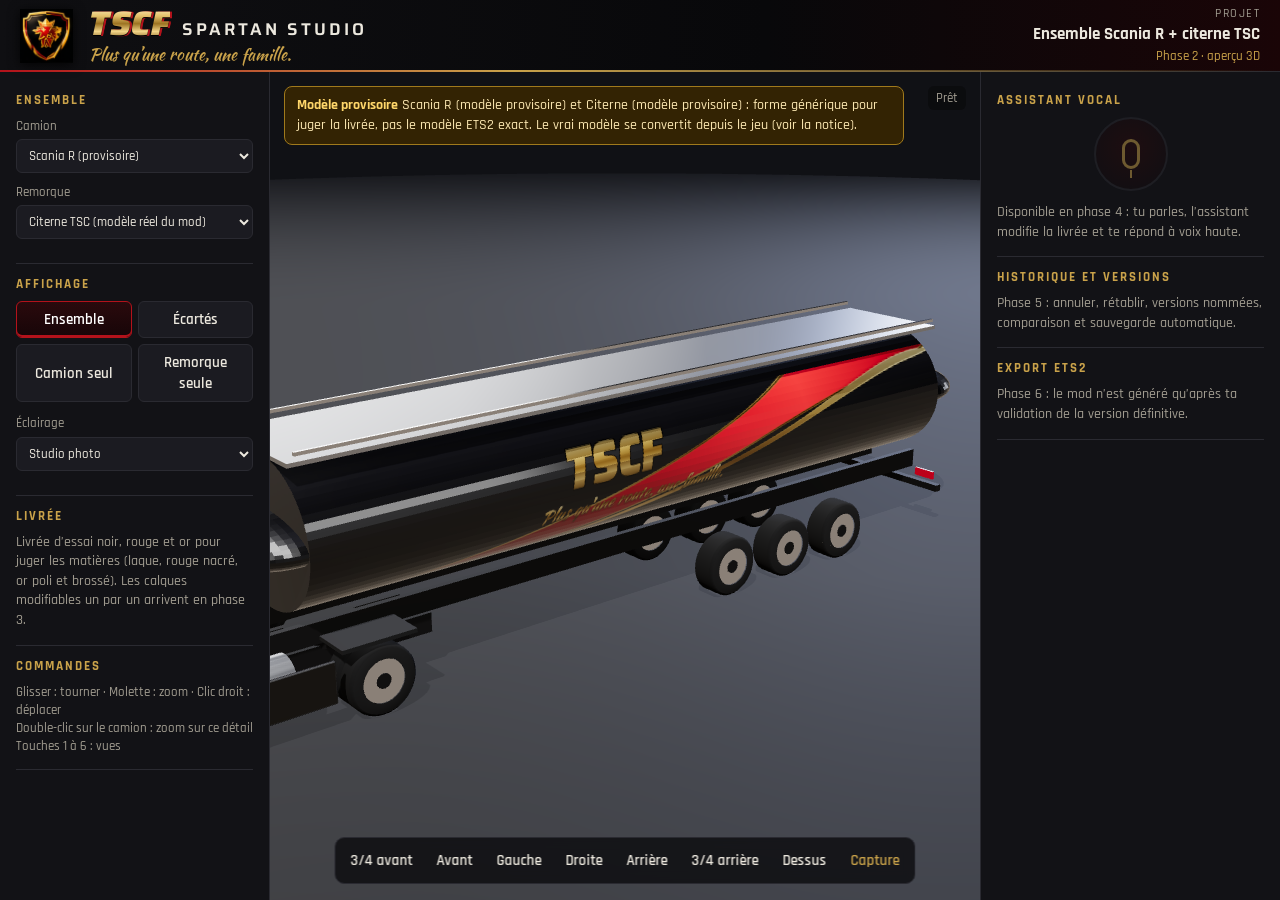
==== studio/index.html @ 1924dfe0 "TSCF Spartan Studio, phases 1 et 2 : audit, architecture, atelier 3D camion + citerne réelle, vues, " ====
<!doctype html>
<html lang="fr">
<head>
<meta charset="utf-8">
<meta name="viewport" content="width=device-width, initial-scale=1">
<title>TSCF Spartan Studio</title>
<link rel="stylesheet" href="css/studio.css">
<script type="importmap">
{ "imports": { "three": "./vendor/three/three.module.min.js", "three/addons/": "./vendor/three/addons/" } }
</script>
</head>
<body>
<header class="entete">
  <img class="embleme" src="css/embleme.png" alt="">
  <div class="marque">
    <div class="logo"><span class="tscf">TSCF</span><span class="studio">Spartan Studio</span></div>
    <div class="devise">Plus qu’une route, une famille.</div>
  </div>
  <div class="projet">
    <span class="etiquette">Projet</span>
    <b id="nomProjet">Ensemble Scania R + citerne TSC</b>
    <span class="phase">Phase 2 · aperçu 3D</span>
  </div>
</header>

<main class="atelier">
  <aside class="panneau gauche">
    <section>
      <h2>Ensemble</h2>
      <label>Camion<select id="choixCamion"></select></label>
      <label>Remorque<select id="choixRemorque"></select></label>
    </section>
    <section>
      <h2>Affichage</h2>
      <div class="boutons4">
        <button data-mode="ensemble" class="on">Ensemble</button>
        <button data-mode="ecartes">Écartés</button>
        <button data-mode="camion">Camion seul</button>
        <button data-mode="remorque">Remorque seule</button>
      </div>
      <label>Éclairage<select id="choixEclairage"></select></label>
    </section>
    <section>
      <h2>Livrée</h2>
      <p class="note">Livrée d’essai noir, rouge et or pour juger les matières (laque, rouge nacré, or poli et brossé). Les calques modifiables un par un arrivent en phase 3.</p>
    </section>
    <section class="aide">
      <h2>Commandes</h2>
      <p>Glisser : tourner · Molette : zoom · Clic droit : déplacer<br>Double-clic sur le camion : zoom sur ce détail<br>Touches 1 à 6 : vues</p>
    </section>
  </aside>

  <section class="centre">
    <div id="vue3d" class="vue3d"></div>
    <nav class="vues">
      <button data-vue="trois_quarts">3/4 avant</button>
      <button data-vue="avant">Avant</button>
      <button data-vue="gauche">Gauche</button>
      <button data-vue="droite">Droite</button>
      <button data-vue="arriere">Arrière</button>
      <button data-vue="trois_quarts_arriere">3/4 arrière</button>
      <button data-vue="dessus">Dessus</button>
      <button id="capture" title="Enregistrer une image de la vue">Capture</button>
    </nav>
    <div id="limite" class="limite" hidden></div>
    <div id="statut" class="statut">Chargement…</div>
  </section>

  <aside class="panneau droite">
    <section class="assistant">
      <h2>Assistant vocal</h2>
      <div class="micro" aria-disabled="true"><span></span></div>
      <p class="note">Disponible en phase 4 : tu parles, l’assistant modifie la livrée et te répond à voix haute.</p>
    </section>
    <section>
      <h2>Historique et versions</h2>
      <p class="note">Phase 5 : annuler, rétablir, versions nommées, comparaison et sauvegarde automatique.</p>
    </section>
    <section>
      <h2>Export ETS2</h2>
      <p class="note">Phase 6 : le mod n’est généré qu’après ta validation de la version définitive.</p>
    </section>
  </aside>
</main>
<script type="module" src="js/main.js"></script>
</body>
</html>
---- studio/css/studio.css ----
@font-face { font-family: "Saira"; font-style: italic; font-weight: 900; src: url(../vendor/polices/saira-latin-900-italic.woff2) format("woff2"); }
@font-face { font-family: "Saira"; font-weight: 600; src: url(../vendor/polices/saira-latin-600-normal.woff2) format("woff2"); }
@font-face { font-family: "Rajdhani"; font-weight: 500; src: url(../vendor/polices/rajdhani-latin-500-normal.woff2) format("woff2"); }
@font-face { font-family: "Rajdhani"; font-weight: 600; src: url(../vendor/polices/rajdhani-latin-600-normal.woff2) format("woff2"); }
@font-face { font-family: "Rajdhani"; font-weight: 700; src: url(../vendor/polices/rajdhani-latin-700-normal.woff2) format("woff2"); }
@font-face { font-family: "Kaushan Script"; src: url(../vendor/polices/kaushan-script-latin-400-normal.woff2) format("woff2"); }

:root {
  --noir: #0a0a0c; --noir2: #121216; --noir3: #1b1b21; --trait: #2a2a31;
  --rouge: #b3121b; --rouge-vif: #e0232d;
  --or: #c9a24a; --or-clair: #f1d488; --or-fonce: #8a6418;
  --texte: #ece8de; --texte2: #a19c90;
  --or-degrade: linear-gradient(180deg, #fff3c4 0%, #e3c06a 30%, #9c7322 52%, #f1d488 75%, #7d5a17 100%);
}
* { box-sizing: border-box; }
html, body { height: 100%; margin: 0; }
body { background: var(--noir); color: var(--texte); font: 500 15px/1.4 "Rajdhani", "Segoe UI", sans-serif; overflow: hidden; }
button, select { font: inherit; }

.entete { height: 72px; display: flex; align-items: center; gap: 16px; padding: 0 20px; border-bottom: 1px solid var(--trait);
  background: linear-gradient(90deg, #0f0f12, #08080a 60%, #1a0507); position: relative; }
.entete::after { content: ""; position: absolute; left: 0; right: 0; bottom: -1px; height: 2px; background: linear-gradient(90deg, var(--rouge), var(--or) 40%, transparent); }
.embleme { height: 54px; filter: drop-shadow(0 2px 6px rgba(0,0,0,.8)); }
.marque { display: flex; flex-direction: column; }
.logo { display: flex; align-items: baseline; gap: 12px; }
.tscf { font: italic 900 34px/1 "Saira", sans-serif; letter-spacing: .5px; background: var(--or-degrade); -webkit-background-clip: text; background-clip: text; color: transparent;
  filter: drop-shadow(0 1px 0 #000) drop-shadow(2px 0 0 var(--rouge)); }
.studio { font: 600 17px/1 "Saira", sans-serif; letter-spacing: 3px; text-transform: uppercase; color: var(--texte); }
.devise { font: 17px/1.2 "Kaushan Script", cursive; color: var(--or); margin-top: 4px; }
.projet { margin-left: auto; text-align: right; display: flex; flex-direction: column; }
.projet .etiquette { font-size: 12px; color: var(--texte2); text-transform: uppercase; letter-spacing: 1.5px; }
.projet b { font-weight: 700; font-size: 17px; }
.phase { font-size: 13px; color: var(--or); }

.atelier { display: grid; grid-template-columns: 270px 1fr 300px; height: calc(100% - 72px); }
.panneau { background: var(--noir2); overflow-y: auto; padding: 8px 16px 20px; }
.panneau.gauche { border-right: 1px solid var(--trait); }
.panneau.droite { border-left: 1px solid var(--trait); }
.panneau section { padding: 14px 0; border-bottom: 1px solid var(--trait); }
.panneau h2 { margin: 0 0 10px; font: 700 13px/1 "Rajdhani", sans-serif; letter-spacing: 2px; text-transform: uppercase; color: var(--or); }
label { display: flex; flex-direction: column; gap: 4px; font-size: 13px; color: var(--texte2); margin-bottom: 10px; }
select { background: var(--noir3); color: var(--texte); border: 1px solid var(--trait); border-radius: 6px; padding: 7px 8px; }
select:focus, button:focus-visible { outline: 2px solid var(--or); outline-offset: 1px; }
.boutons4 { display: grid; grid-template-columns: 1fr 1fr; gap: 6px; margin-bottom: 12px; }
button { background: var(--noir3); color: var(--texte); border: 1px solid var(--trait); border-radius: 6px; padding: 7px 10px; cursor: pointer; font-weight: 600; }
button:hover { border-color: var(--or-fonce); }
button.on { background: linear-gradient(180deg, #2a0a0d, #170508); border-color: var(--rouge); color: #fff; box-shadow: inset 0 -2px 0 var(--rouge); }
.note { margin: 0; color: var(--texte2); font-size: 14px; }
.aide p { margin: 0; color: var(--texte2); font-size: 13px; }

.centre { position: relative; min-width: 0; }
.vue3d { position: absolute; inset: 0; }
.vue3d canvas { display: block; width: 100%; height: 100%; cursor: grab; }
.vue3d canvas:active { cursor: grabbing; }
.vues { position: absolute; left: 50%; bottom: 16px; transform: translateX(-50%); display: flex; gap: 4px; padding: 5px; border-radius: 10px;
  background: rgba(10,10,12,.78); border: 1px solid var(--trait); backdrop-filter: blur(6px); flex-wrap: nowrap; justify-content: center; max-width: calc(100% - 32px); }
.vues button { background: transparent; border-color: transparent; padding: 6px 9px; white-space: nowrap; }
.vues button:hover { background: var(--noir3); border-color: var(--trait); }
#capture { color: var(--or); }
.limite { position: absolute; top: 14px; left: 14px; right: 14px; max-width: 620px; padding: 9px 12px; border-radius: 8px; font-size: 14px;
  background: rgba(60,40,0,.82); border: 1px solid #a07a1c; color: #fbe7b0; }
.limite b { color: #ffd76a; }
.statut { position: absolute; right: 14px; top: 14px; font-size: 13px; color: var(--texte2); background: rgba(10,10,12,.7); padding: 3px 8px; border-radius: 6px; }
.statut.alerte { color: #ffb4b4; }

.micro { width: 74px; height: 74px; margin: 6px auto 12px; border-radius: 50%; border: 2px solid var(--trait); display: grid; place-items: center; opacity: .5;
  background: radial-gradient(circle at 50% 40%, #2a0a0d, #0d0d10); }
.micro span { width: 18px; height: 30px; border-radius: 9px; border: 3px solid var(--or); position: relative; }
.micro span::after { content: ""; position: absolute; left: 50%; bottom: -12px; width: 2px; height: 8px; background: var(--or); transform: translateX(-50%); }

@media (max-width: 1100px) {
  .atelier { grid-template-columns: 230px 1fr; }
  .panneau.droite { display: none; }
}
@media (max-width: 760px) {
  body { overflow: auto; }
  .atelier { grid-template-columns: 1fr; grid-template-rows: 60vh auto; height: auto; }
  .centre { order: -1; height: 60vh; }
  .projet { display: none; }
}
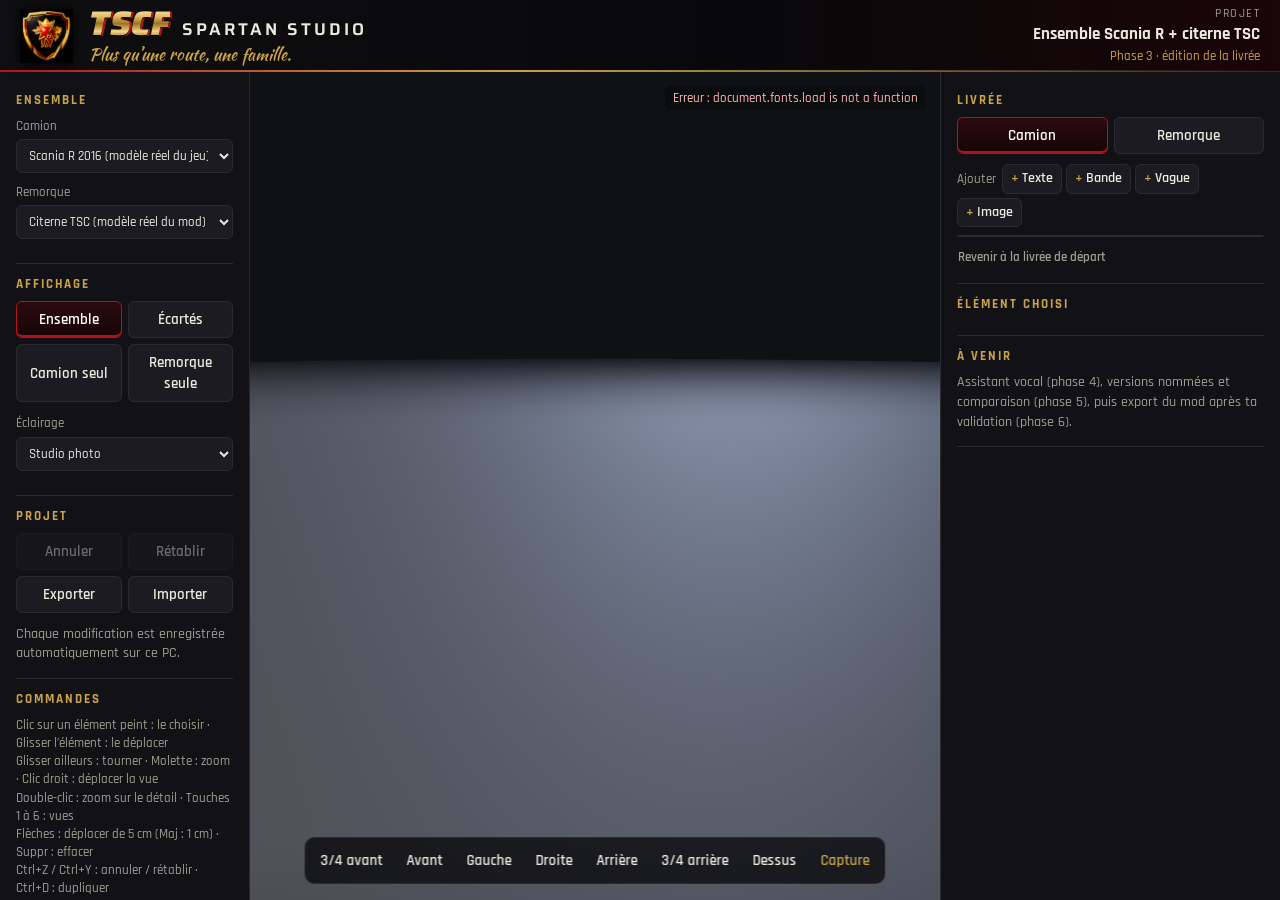
==== commit 42b12c2c: "Spartan Studio phase 3 : édition de la livrée (calques, propriétés, clic et glisser sur le véhicule," ====
--- a/studio/index.html
+++ b/studio/index.html
@@ -19,7 +19,7 @@
   <div class="projet">
     <span class="etiquette">Projet</span>
     <b id="nomProjet">Ensemble Scania R + citerne TSC</b>
-    <span class="phase">Phase 2 · aperçu 3D</span>
+    <span class="phase">Phase 3 · édition de la livrée</span>
   </div>
 </header>
 
@@ -41,12 +41,19 @@
       <label>Éclairage<select id="choixEclairage"></select></label>
     </section>
     <section>
-      <h2>Livrée</h2>
-      <p class="note">Livrée d’essai noir, rouge et or pour juger les matières (laque, rouge nacré, or poli et brossé). Les calques modifiables un par un arrivent en phase 3.</p>
+      <h2>Projet</h2>
+      <div class="boutons4">
+        <button id="annuler" title="Ctrl+Z" disabled>Annuler</button>
+        <button id="refaire" title="Ctrl+Y" disabled>Rétablir</button>
+        <button id="exporter" title="Enregistrer le projet dans un fichier">Exporter</button>
+        <button id="importer" title="Ouvrir un projet enregistré">Importer</button>
+      </div>
+      <input id="fichierProjet" type="file" accept=".json,application/json" hidden>
+      <p class="note">Chaque modification est enregistrée automatiquement sur ce PC.</p>
     </section>
     <section class="aide">
       <h2>Commandes</h2>
-      <p>Glisser : tourner · Molette : zoom · Clic droit : déplacer<br>Double-clic sur le camion : zoom sur ce détail<br>Touches 1 à 6 : vues</p>
+      <p>Clic sur un élément peint : le choisir · Glisser l’élément : le déplacer<br>Glisser ailleurs : tourner · Molette : zoom · Clic droit : déplacer la vue<br>Double-clic : zoom sur le détail · Touches 1 à 6 : vues<br>Flèches : déplacer de 5 cm (Maj : 1 cm) · Suppr : effacer<br>Ctrl+Z / Ctrl+Y : annuler / rétablir · Ctrl+D : dupliquer</p>
     </section>
   </aside>
 
@@ -67,18 +74,29 @@
   </section>
 
   <aside class="panneau droite">
-    <section class="assistant">
-      <h2>Assistant vocal</h2>
-      <div class="micro" aria-disabled="true"><span></span></div>
-      <p class="note">Disponible en phase 4 : tu parles, l’assistant modifie la livrée et te répond à voix haute.</p>
+    <section class="livree">
+      <h2>Livrée</h2>
+      <div class="onglets">
+        <button data-cible="camion" class="on">Camion</button>
+        <button data-cible="remorque">Remorque</button>
+      </div>
+      <div class="ajouts">
+        <span>Ajouter</span>
+        <button data-ajout="texte" title="Ajouter un texte">Texte</button>
+        <button data-ajout="bande" title="Ajouter une bande droite ou inclinée">Bande</button>
+        <button data-ajout="vague" title="Ajouter une vague">Vague</button>
+        <button data-ajout="image" title="Ajouter une image (lion, logo…)">Image</button>
+      </div>
+      <ul id="calques" class="calques"></ul>
+      <button id="repartir" class="discret">Revenir à la livrée de départ</button>
     </section>
     <section>
-      <h2>Historique et versions</h2>
-      <p class="note">Phase 5 : annuler, rétablir, versions nommées, comparaison et sauvegarde automatique.</p>
+      <h2>Élément choisi</h2>
+      <div id="proprietes" class="proprietes"></div>
     </section>
     <section>
-      <h2>Export ETS2</h2>
-      <p class="note">Phase 6 : le mod n’est généré qu’après ta validation de la version définitive.</p>
+      <h2>À venir</h2>
+      <p class="note">Assistant vocal (phase 4), versions nommées et comparaison (phase 5), puis export du mod après ta validation (phase 6).</p>
     </section>
   </aside>
 </main>
--- a/studio/css/studio.css
+++ b/studio/css/studio.css
@@ -4,6 +4,7 @@
 @font-face { font-family: "Rajdhani"; font-weight: 600; src: url(../vendor/polices/rajdhani-latin-600-normal.woff2) format("woff2"); }
 @font-face { font-family: "Rajdhani"; font-weight: 700; src: url(../vendor/polices/rajdhani-latin-700-normal.woff2) format("woff2"); }
 @font-face { font-family: "Kaushan Script"; src: url(../vendor/polices/kaushan-script-latin-400-normal.woff2) format("woff2"); }
+@font-face { font-family: "Great Vibes"; src: url(../vendor/polices/great-vibes-regular.ttf) format("truetype"); }
 
 :root {
   --noir: #0a0a0c; --noir2: #121216; --noir3: #1b1b21; --trait: #2a2a31;
@@ -32,7 +33,7 @@
 .projet b { font-weight: 700; font-size: 17px; }
 .phase { font-size: 13px; color: var(--or); }
 
-.atelier { display: grid; grid-template-columns: 270px 1fr 300px; height: calc(100% - 72px); }
+.atelier { display: grid; grid-template-columns: 250px 1fr 340px; height: calc(100% - 72px); }
 .panneau { background: var(--noir2); overflow-y: auto; padding: 8px 16px 20px; }
 .panneau.gauche { border-right: 1px solid var(--trait); }
 .panneau.droite { border-left: 1px solid var(--trait); }
@@ -68,13 +69,50 @@
 .micro span { width: 18px; height: 30px; border-radius: 9px; border: 3px solid var(--or); position: relative; }
 .micro span::after { content: ""; position: absolute; left: 50%; bottom: -12px; width: 2px; height: 8px; background: var(--or); transform: translateX(-50%); }
 
-@media (max-width: 1100px) {
-  .atelier { grid-template-columns: 230px 1fr; }
-  .panneau.droite { display: none; }
+@media (max-width: 1150px) {
+  .atelier { grid-template-columns: 210px 1fr 310px; }
+  .vues button { padding: 6px 6px; }
 }
-@media (max-width: 760px) {
+@media (max-width: 900px) {
   body { overflow: auto; }
   .atelier { grid-template-columns: 1fr; grid-template-rows: 60vh auto; height: auto; }
   .centre { order: -1; height: 60vh; }
   .projet { display: none; }
 }
+
+/* Éditeur de livrée */
+input[type=text], input[type=file] { background: var(--noir3); color: var(--texte); border: 1px solid var(--trait); border-radius: 6px; padding: 6px 8px; font: inherit; min-width: 0; }
+input[type=file] { padding: 4px; font-size: 13px; }
+input[type=color] { width: 44px; height: 32px; padding: 0 2px; background: var(--noir3); border: 1px solid var(--trait); border-radius: 6px; }
+input[type=range] { accent-color: var(--or); width: 100%; }
+button:disabled { opacity: .4; cursor: default; }
+.onglets { display: grid; grid-template-columns: 1fr 1fr; gap: 6px; margin-bottom: 10px; }
+.ajouts { display: flex; align-items: center; gap: 4px; margin-bottom: 8px; flex-wrap: wrap; }
+.ajouts span { font-size: 13px; color: var(--texte2); margin-right: 2px; }
+.ajouts button { padding: 4px 8px; font-size: 14px; }
+.ajouts button::before { content: "+ "; color: var(--or); }
+.calques { list-style: none; margin: 0 0 8px; padding: 0; border: 1px solid var(--trait); border-radius: 8px; overflow: hidden; }
+.calque { display: flex; align-items: center; gap: 6px; padding: 4px 6px; border-bottom: 1px solid var(--trait); cursor: pointer; background: var(--noir2); }
+.calque:last-child { border-bottom: 0; }
+.calque:hover { background: var(--noir3); }
+.calque.choisi { background: linear-gradient(90deg, #2a0a0d, #170508); box-shadow: inset 3px 0 0 var(--or); }
+.calque.cache .nom { opacity: .45; text-decoration: line-through; }
+.calque .type { font-size: 11px; text-transform: uppercase; letter-spacing: 1px; color: var(--or); width: 46px; flex: none; }
+.calque .nom { flex: 1; min-width: 0; overflow: hidden; text-overflow: ellipsis; white-space: nowrap; }
+.calque button { padding: 1px 6px; font-size: 12px; background: transparent; border-color: transparent; }
+.calque button:hover:not(:disabled) { border-color: var(--trait); }
+.calque .oeil { color: var(--or); }
+.discret { background: transparent; border-color: transparent; color: var(--texte2); font-size: 13px; padding: 2px 0; }
+.proprietes label { margin-bottom: 9px; }
+.proprietes .curseur span { display: flex; justify-content: space-between; }
+.proprietes output { color: var(--texte); font-variant-numeric: tabular-nums; }
+.proprietes .ligne { display: flex; gap: 6px; }
+.proprietes .ligne select { flex: 1; }
+.proprietes .case { flex-direction: row; align-items: center; gap: 8px; }
+.titreProps { font: 700 18px/1.2 "Rajdhani", sans-serif; margin-bottom: 10px; }
+.titreProps small { font-weight: 500; color: var(--texte2); font-size: 14px; }
+.actions { display: flex; gap: 6px; margin-top: 6px; }
+.actions button { flex: 1; }
+button.danger { color: #ff9a9a; }
+button.danger:hover { border-color: var(--rouge); }
+.vue3d.glisse canvas { cursor: move; }
